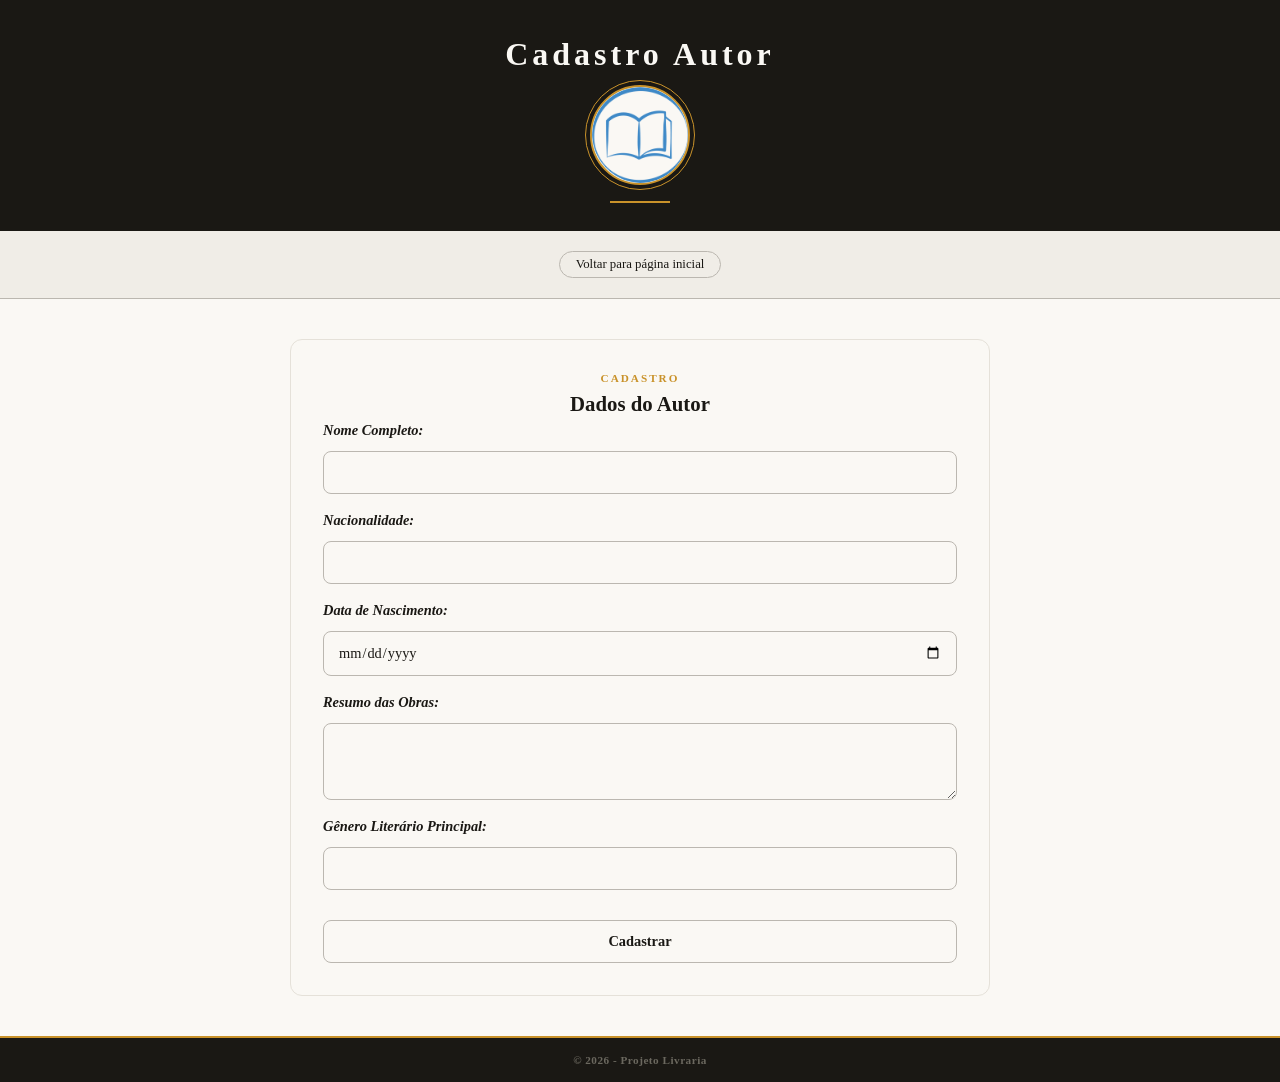
==== forms/autor/autor.html @ 6dfcd0c3 "feat: adiciona index formularios e estilo" ====
<!doctype html>
<html lang="pt-BR">
  <head>
    <meta charset="UTF-8" />
    <meta name="viewport" content="width=device-width, initial-scale=1.0" />
    <link rel="icon" href="./../../logo-livraria.png" type="image/png" />
    <link rel="stylesheet" href="./../../style.css" />
    <title>Cadastro Autor</title>
  </head>
  <body>
    <header class="cabecalho">
      <h1>Cadastro Autor</h1>
      <img src="./../../logo-livraria.png" alt="Logo da livraria" />
    </header>

    <nav class="navegacao">
      <a href="./../../index.html">Voltar para página inicial</a>
    </nav>

    <main class="conteudo">
      <section class="secao-formulario">
        <h2 class="titulo-formulario">Dados do Autor</h2>

        <form class="formulario" id="form-autor">
          <label for="nome"><em>Nome Completo:</em></label>
          <input type="text" name="nome" id="nome" />

          <label for="nacionalidade"><em>Nacionalidade:</em></label>
          <input type="text" name="nacionalidade" id="nacionalidade" />

          <label for="dataNasc"><em>Data de Nascimento:</em></label>
          <input type="date" name="dataNasc" id="dataNasc" />

          <label for="bibliografia"><em>Resumo das Obras:</em></label>
          <textarea name="bibliografia" id="bibliografia" rows="3"></textarea>

          <label for="genero"><em>Gênero Literário Principal:</em></label>
          <input type="text" name="genero" id="genero" />

          <input type="submit" value="Cadastrar" class="botao-enviar" />
        </form>
      </section>
    </main>

    <footer class="rodape">
      <p><strong>© 2026 - Projeto Livraria</strong></p>
    </footer>

    <script src="./autor.js"></script>
  </body>
</html>
---- style.css ----
:root {
  --cor-fundo: #faf8f4;
  --cor-superficie: #f0ede7;
  --cor-card: #ffffff;
  --cor-escura: #1a1814;
  --cor-borda: #e5e1d9;
  --cor-borda-nav: #bbb7b0;
  --cor-destaque: #c9922a;
  --cor-texto: #1a1814;
  --cor-texto-muted: #a09d97;
  --cor-footer-texto: #6b685f;

  --fonte-base: Georgia, "Times New Roman", serif;
  --fonte-corpo: Georgia, "Times New Roman", serif;
}

*,
*::before,
*::after {
  box-sizing: border-box;
  margin: 0;
  padding: 0;
}

body {
  background-color: var(--cor-fundo);
  color: var(--cor-texto);
  font-family: var(--fonte-base);
  min-height: 100vh;
  display: flex;
  flex-direction: column;
}

.cabecalho {
  background-color: var(--cor-escura);
  padding: 36px 24px 28px;
  text-align: center;
}

.cabecalho::after {
  content: "";
  display: block;
  width: 60px;
  height: 2px;
  background-color: var(--cor-destaque);
  margin: 16px auto 0;
}

.cabecalho h1 {
  font-family: var(--fonte-base);
  font-size: 2rem;
  font-weight: 600;
  color: var(--cor-fundo);
  letter-spacing: 4px;
  margin-bottom: 12px;
}

.cabecalho img {
  width: 100px;
  height: 100px;
  border-radius: 50%;
  border: 2px solid var(--cor-destaque);
  outline: 1px solid var(--cor-destaque);
  outline-offset: 4px;
  display: block;
  margin: 0 auto 14px;
  background-color: var(--cor-fundo);
}

.navegacao {
  background-color: var(--cor-superficie);
  border-bottom: 1px solid var(--cor-borda-nav);
  padding: 16px 20px;
  text-align: center;
}

.navegacao h3 {
  font-family: var(--fonte-base);
  font-size: 0.7rem;
  font-weight: 600;
  letter-spacing: 2.5px;
  color: var(--cor-texto-muted);
  margin-bottom: 10px;
}

.navegacao a {
  display: inline-block;
  color: var(--cor-texto);
  text-decoration: none;
  font-size: 0.8rem;
  font-weight: 500;
  margin: 4px 6px;
  padding: 5px 16px;
  border-radius: 20px;
  border: 1.5px solid var(--cor-borda-nav);
  transition:
    background-color 0.2s,
    color 0.2s,
    border-color 0.2s;
}

.navegacao a:hover {
  background-color: var(--cor-escura);
  color: var(--cor-fundo);
  border-color: var(--cor-escura);
}

.conteudo {
  flex: 1;
  padding: 40px 28px;
}

.secao-conteudo {
  max-width: 600px;
  margin: 0 auto;
  padding: 28px 0;
  border-top: 1px solid var(--cor-borda);
}

.rodape {
  background-color: var(--cor-escura);
  text-align: center;
  padding: 16px;
  border-top: 2px solid var(--cor-destaque);
}

.rodape p {
  color: var(--cor-footer-texto);
  font-size: 0.7rem;
  letter-spacing: 0.5px;
}

.rodape a {
  background: transparent;
  color: var(--cor-fundo);
  text-decoration: none;
  border: 1px solid var(--cor-borda);
  border-radius: 20px;
  padding: 8px 20px;
  margin: 8px;
  font-size: 0.75rem;
  font-weight: 500;
  font-family: var(--fonte-corpo);
  cursor: pointer;
}

.rodape a:hover {
  background-color: rgba(255, 255, 255, 0.08);
}

.secao-conteudo-main {
  max-width: 500px;
  margin: 0 auto;
  text-align: center;
}

.secao-conteudo-main h2 {
  font-family: var(--fonte-base);
  font-size: 1.2rem;
  font-weight: 600;
  color: var(--cor-texto);
  margin-bottom: 24px;
}

.secao-conteudo-main h2::before {
  content: "ACESSO RÁPIDO";
  display: block;
  font-family: var(--fonte-base);
  font-size: 0.65rem;
  font-weight: 600;
  letter-spacing: 2.5px;
  color: var(--cor-destaque);
  margin-bottom: 6px;
}

.secao-conteudo-main a {
  display: flex;
  align-items: center;
  gap: 12px;
  background-color: var(--cor-card);
  color: var(--cor-texto);
  text-decoration: none;
  padding: 14px 18px;
  margin-bottom: 10px;
  border: 1px solid var(--cor-borda);
  border-radius: 10px;
  font-size: 0.85rem;
  font-weight: 500;
  text-align: left;
  transition:
    border-color 0.2s,
    transform 0.15s;
}

.secao-conteudo-main a:hover {
  border-color: var(--cor-destaque);
  transform: translateY(-1px);
}

.secao-intro-about {
  border-top: none;
  padding-top: 0;
  text-align: center;
  font-style: italic;
}

.titulo-secao {
  margin-bottom: 28px;
}

.titulo-secao::before {
  content: attr(data-eyebrow);
  display: block;
  font-family: var(--fonte-corpo);
  font-size: 0.65rem;
  font-weight: 600;
  letter-spacing: 2.5px;
  color: var(--cor-destaque);
  margin-bottom: 6px;
}

.glossario {
  display: flex;
  flex-direction: column;
  gap: 10px;
  margin-top: 14px;
}

.glossario dt {
  font-size: 0.8rem;
  font-weight: 500;
  color: var(--cor-texto);
  margin-bottom: 2px;
}

.glossario dd {
  background-color: var(--cor-card);
  border: 1px solid var(--cor-borda);
  border-radius: 8px;
  padding: 12px 16px;
  font-size: 0.8rem;
  color: var(--cor-texto);
}

.lista-topicos {
  list-style: none;
  padding: 0;
  margin-top: 4px;
  display: flex;
  flex-direction: column;
  gap: 8px;
}

.lista-topicos li {
  font-size: 0.85rem;
  color: var(--cor-texto);
  padding-left: 18px;
  position: relative;
  line-height: 1.65;
}

.lista-topicos li::before {
  content: "";
  position: absolute;
  left: 0;
  top: 7px;
  width: 6px;
  height: 6px;
  border-radius: 50%;
  background-color: var(--cor-destaque);
}

.rodape-about h2 {
  font-family: var(--fonte-titulo);
  font-size: 1.1rem;
  font-weight: 400;
  color: var(--cor-fundo);
  margin-bottom: 16px;
}

.rodape-about h2::before {
  content: "FALE CONOSCO";
  display: block;
  font-family: var(--fonte-corpo);
  font-size: 0.65rem;
  font-weight: 500;
  letter-spacing: 2.5px;
  color: var(--cor-destaque);
  margin-bottom: 6px;
}

.rodape-about p {
  margin-top: 16px;
}

.lista-contato {
  list-style: none;
  padding: 0;
  margin: 0 0 20px;
  display: flex;
  flex-direction: column;
  gap: 8px;
}

.lista-contato li {
  font-size: 0.8rem;
  color: var(--cor-texto-muted);
  padding-left: 0;
}

.lista-contato li::before {
  display: none;
}

.secao-intro-faq {
  border-top: none;
  font-style: italic;
  padding-top: 0;
  display: flex;
  flex-direction: column;
  align-items: center;
}

.secao-intro-faq li {
  color: var(--cor-texto);
  padding-left: 20px;
  position: relative;
  line-height: 1.7;
}

.secao-intro-faq li::marker {
  color: var(--cor-destaque);
}

.secao-conteudo-livro {
  border-top: none;
  padding-top: 0;
  text-align: left;
  max-width: 700px;
  margin: 0 auto;
}

.secao-conteudo-livro h2 {
  font-family: var(--fonte-base);
  font-size: 1.2rem;
  font-weight: 400;
  color: var(--cor-texto);
  text-align: center;
  margin-bottom: 24px;
}

.secao-conteudo-livro h2::before {
  content: "CATÁLOGO";
  display: block;
  font-family: var(--fonte-corpo);
  font-size: 0.65rem;
  font-weight: 500;
  letter-spacing: 2.5px;
  color: var(--cor-destaque);
  margin-bottom: 6px;
}

.tabela-wrapper {
  overflow-x: auto;
}

.tabela-livros {
  width: 100%;
  border-collapse: collapse;
  font-size: 0.85rem;
}

.tabela-livros thead tr {
  border-bottom: 2px solid var(--cor-destaque);
}

.tabela-livros th {
  font-family: var(--fonte-base);
  font-size: 0.85rem;
  font-weight: 600;
  color: var(--cor-texto);
  padding: 10px 16px;
  text-align: left;
  letter-spacing: 0.5px;
}

.tabela-livros tbody tr {
  border-bottom: 1px solid var(--cor-borda);
}

.tabela-livros tbody tr:last-child {
  border-bottom: none;
}

.tabela-livros tbody tr:hover td {
  background-color: var(--cor-superficie);
}

.tabela-livros td {
  padding: 14px 16px;
  vertical-align: top;
  color: var(--cor-texto);
  line-height: 1.8;
}

.tabela-livros td:first-child {
  font-weight: 500;
  white-space: nowrap;
  padding-right: 24px;
  position: relative;
  padding-left: 22px;
}

.tabela-livros td:first-child::before {
  content: "";
  position: absolute;
  left: 0;
  top: 20px;
  width: 6px;
  height: 6px;
  border-radius: 50%;
  background-color: var(--cor-destaque);
}

.lista-livros {
  list-style: none;
  padding: 0;
  margin: 0;
  display: flex;
  flex-direction: column;
  gap: 6px;
}

.secao-formulario {
  max-width: 700px;
  margin: 0 auto;
  padding: 32px;
  background-color: #faf8f4;
  border: 1px solid #e5e1d9;
  border-radius: 12px;
}

.titulo-formulario {
  font-family: Georgia, "Times New Roman", Times, serif;
  font-size: 1.3rem;
  font-weight: 600;
  color: #1a1814;
  text-align: center;
  margin: bottom 24px;
}

.titulo-formulario::before {
  content: "CADASTRO";
  display: block;
  font-size: 0.7rem;
  font-weight: 600;
  letter-spacing: 2px;
  color: #c9922a;
  margin-bottom: 8px;
}

.formulario {
  display: flex;
  flex-direction: column;
  gap: 12px;
}

.formulario label {
  font-size: 0.9rem;
  font-weight: 600;
  color: #1a1814;
  margin-top: 6px;
}

.formulario input,
.formulario select,
.formulario textarea {
  width: 100%;
  padding: 12px 14px;
  border: 1px solid #bbb7b0;
  border-radius: 8px;
  background-color: #faf8f4;
  color: #1a1814;
  font-family: Georgia, "Times New Roman", Times, serif;
  font-size: 0.9rem;
  outline: none;
}

.formulario input:focus,
.formulario select:focus,
.formulario textarea:focus {
  border: 1px solid #c9922a;
  background-color: #ffffff;
}

.botao-enviar {
  margin-top: 18px;
  padding: 12px 20px;
  background-color: #1a1814;
  color: #faf8f4;
  border: 1px solid #1a1814;
  border-radius: 8px;
  font-size: 0.95rem;
  font-weight: 600;
  font-family: Georgia, "Times New Roman", Times, serif;
  cursor: pointer;
}

.botao-enviar:hover {
  background-color: #c9922a;
  border-color: #c9922a;
  color: #ffffff;
}
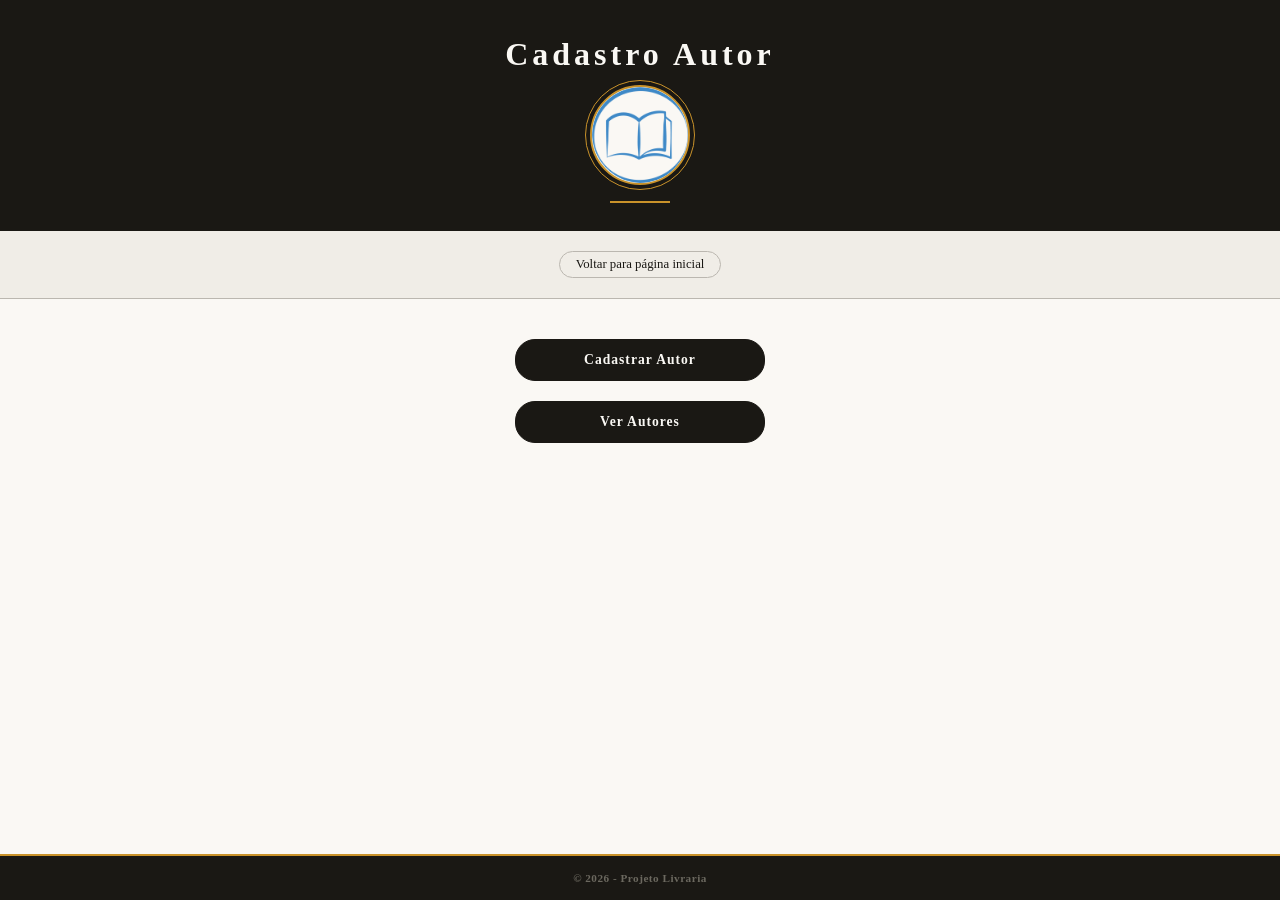
==== commit cba25c73: "feat: implementa banco de dados, modals e operações CRUD" ====
--- a/forms/autor/autor.html
+++ b/forms/autor/autor.html
@@ -1,51 +1,107 @@
-<!doctype html>
-<html lang="pt-BR">
-  <head>
-    <meta charset="UTF-8" />
-    <meta name="viewport" content="width=device-width, initial-scale=1.0" />
-    <link rel="icon" href="./../../logo-livraria.png" type="image/png" />
-    <link rel="stylesheet" href="./../../style.css" />
-    <title>Cadastro Autor</title>
-  </head>
-  <body>
-    <header class="cabecalho">
-      <h1>Cadastro Autor</h1>
-      <img src="./../../logo-livraria.png" alt="Logo da livraria" />
-    </header>
-
-    <nav class="navegacao">
-      <a href="./../../index.html">Voltar para página inicial</a>
-    </nav>
-
-    <main class="conteudo">
-      <section class="secao-formulario">
-        <h2 class="titulo-formulario">Dados do Autor</h2>
-
-        <form class="formulario" id="form-autor">
-          <label for="nome"><em>Nome Completo:</em></label>
-          <input type="text" name="nome" id="nome" />
-
-          <label for="nacionalidade"><em>Nacionalidade:</em></label>
-          <input type="text" name="nacionalidade" id="nacionalidade" />
-
-          <label for="dataNasc"><em>Data de Nascimento:</em></label>
-          <input type="date" name="dataNasc" id="dataNasc" />
-
-          <label for="bibliografia"><em>Resumo das Obras:</em></label>
-          <textarea name="bibliografia" id="bibliografia" rows="3"></textarea>
-
-          <label for="genero"><em>Gênero Literário Principal:</em></label>
-          <input type="text" name="genero" id="genero" />
-
-          <input type="submit" value="Cadastrar" class="botao-enviar" />
-        </form>
-      </section>
-    </main>
-
-    <footer class="rodape">
-      <p><strong>© 2026 - Projeto Livraria</strong></p>
-    </footer>
-
-    <script src="./autor.js"></script>
-  </body>
-</html>
+<!doctype html>
+<html lang="pt-BR">
+
+<head>
+  <meta charset="UTF-8" />
+  <meta name="viewport" content="width=device-width, initial-scale=1.0" />
+  <link rel="icon" href="./../../logo-livraria.png" type="image/png" />
+  <link rel="stylesheet" href="./../../style.css" />
+  <title>Cadastro Autor</title>
+</head>
+
+<body>
+  <header class="cabecalho">
+    <h1>Cadastro Autor</h1>
+    <img src="./../../logo-livraria.png" alt="Logo da livraria" />
+  </header>
+
+  <nav class="navegacao">
+    <a href="./../../index.html">Voltar para página inicial</a>
+  </nav>
+
+  <main class="conteudo">
+    <section class="secao-conteudo-main">
+      <button type="button" class="botao-abrir-modal" data-abrir="modal">
+        Cadastrar Autor
+      </button>
+      <button type="button" class="botao-abrir-modal" id="btn-pesquisar" data-abrir="modal-lista">
+        Ver Autores
+      </button>
+    </section>
+
+    <dialog class="modal" id="modal" aria-labelledby="titulo-modal">
+      <div class="modal-cabecalho">
+        <h2 class="titulo-formulario" id="titulo-modal">Dados do Autor</h2>
+        <button type="button" class="botao-fechar-modal" id="fechar-modal" aria-label="Fechar">&times;</button>
+      </div>
+      <section class="secao-formulario">
+        <h2 class="titulo-formulario">Dados do Autor</h2>
+
+        <form class="formulario" id="cadastro">
+          <label for="nome"><em>Nome Completo:</em></label>
+          <input type="text" name="nome" id="nome" />
+
+          <label for="nacionalidade"><em>Nacionalidade:</em></label>
+          <input type="text" name="nacionalidade" id="nacionalidade" />
+
+          <label for="dataNasc"><em>Data de Nascimento:</em></label>
+          <input type="date" name="dataNasc" id="dataNasc" />
+
+          <label for="bibliografia"><em>Resumo das Obras:</em></label>
+          <textarea name="bibliografia" id="bibliografia" rows="3"></textarea>
+
+          <label for="genero"><em>Gênero Literário Principal:</em></label>
+          <input type="text" name="genero" id="genero" />
+
+          <input type="submit" value="Cadastrar" class="botao-enviar" />
+        </form>
+      </section>
+  </main>
+
+  </dialog>
+
+  <dialog class="modal modal-largo" id="modal-lista" aria-labelledby="titulo-lista">
+    <div class="modal-cabecalho">
+      <h2 class="titulo-formulario titulo-listagem" id="titulo-lista">Autores Cadastrados</h2>
+      <button type="button" class="botao-fechar-modal" data-fechar aria-label="Fechar">&times;</button>
+    </div>
+
+    <div class="tabela-wrapper">
+      <table class="form-table" id="tabela">
+        <thead>
+          <tr>
+            <th>Id</th>
+            <th>Autor</th>
+            <th>Nacionalidade</th>
+            <th>Data de Nascimento</th>
+            <th>Resumo das Obras</th>
+            <th>Gênero Literário</th>
+            <th>Editar</th>
+            <th>Excluir</th>
+          </tr>
+        </thead>
+        <tbody id="corpoTabela">
+          <!-- Exemplo de linha (pode apagar):
+        <tr>
+          <td>1</td>
+          <td>J.K. Rowling</td>
+          <td>Britânica</td>
+          <td>31/07/1965</td>
+          <td>Autora da série Harry Potter, conhecida mundialmente.</td>
+          <td>Fantasia</td>
+        </tr>
+        -->
+        </tbody>
+      </table>
+      <p class="tabela-vazia" id="tabela-vazia">Nenhum Autor cadastrado.</p>
+    </div>
+  </dialog>
+
+  <footer class="rodape">
+    <p><strong>© 2026 - Projeto Livraria</strong></p>
+  </footer>
+
+  <script src="./autor.js"></script>
+</body>
+
+</html>
--- a/style.css
+++ b/style.css
@@ -1,513 +1,446 @@
-:root {
-  --cor-fundo: #faf8f4;
-  --cor-superficie: #f0ede7;
-  --cor-card: #ffffff;
-  --cor-escura: #1a1814;
-  --cor-borda: #e5e1d9;
-  --cor-borda-nav: #bbb7b0;
-  --cor-destaque: #c9922a;
-  --cor-texto: #1a1814;
-  --cor-texto-muted: #a09d97;
-  --cor-footer-texto: #6b685f;
-
-  --fonte-base: Georgia, "Times New Roman", serif;
-  --fonte-corpo: Georgia, "Times New Roman", serif;
-}
-
-*,
-*::before,
-*::after {
-  box-sizing: border-box;
-  margin: 0;
-  padding: 0;
-}
-
-body {
-  background-color: var(--cor-fundo);
-  color: var(--cor-texto);
-  font-family: var(--fonte-base);
-  min-height: 100vh;
-  display: flex;
-  flex-direction: column;
-}
-
-.cabecalho {
-  background-color: var(--cor-escura);
-  padding: 36px 24px 28px;
-  text-align: center;
-}
-
-.cabecalho::after {
-  content: "";
-  display: block;
-  width: 60px;
-  height: 2px;
-  background-color: var(--cor-destaque);
-  margin: 16px auto 0;
-}
-
-.cabecalho h1 {
-  font-family: var(--fonte-base);
-  font-size: 2rem;
-  font-weight: 600;
-  color: var(--cor-fundo);
-  letter-spacing: 4px;
-  margin-bottom: 12px;
-}
-
-.cabecalho img {
-  width: 100px;
-  height: 100px;
-  border-radius: 50%;
-  border: 2px solid var(--cor-destaque);
-  outline: 1px solid var(--cor-destaque);
-  outline-offset: 4px;
-  display: block;
-  margin: 0 auto 14px;
-  background-color: var(--cor-fundo);
-}
-
-.navegacao {
-  background-color: var(--cor-superficie);
-  border-bottom: 1px solid var(--cor-borda-nav);
-  padding: 16px 20px;
-  text-align: center;
-}
-
-.navegacao h3 {
-  font-family: var(--fonte-base);
-  font-size: 0.7rem;
-  font-weight: 600;
-  letter-spacing: 2.5px;
-  color: var(--cor-texto-muted);
-  margin-bottom: 10px;
-}
-
-.navegacao a {
-  display: inline-block;
-  color: var(--cor-texto);
-  text-decoration: none;
-  font-size: 0.8rem;
-  font-weight: 500;
-  margin: 4px 6px;
-  padding: 5px 16px;
-  border-radius: 20px;
-  border: 1.5px solid var(--cor-borda-nav);
-  transition:
-    background-color 0.2s,
-    color 0.2s,
-    border-color 0.2s;
-}
-
-.navegacao a:hover {
-  background-color: var(--cor-escura);
-  color: var(--cor-fundo);
-  border-color: var(--cor-escura);
-}
-
-.conteudo {
-  flex: 1;
-  padding: 40px 28px;
-}
-
-.secao-conteudo {
-  max-width: 600px;
-  margin: 0 auto;
-  padding: 28px 0;
-  border-top: 1px solid var(--cor-borda);
-}
-
-.rodape {
-  background-color: var(--cor-escura);
-  text-align: center;
-  padding: 16px;
-  border-top: 2px solid var(--cor-destaque);
-}
-
-.rodape p {
-  color: var(--cor-footer-texto);
-  font-size: 0.7rem;
-  letter-spacing: 0.5px;
-}
-
-.rodape a {
-  background: transparent;
-  color: var(--cor-fundo);
-  text-decoration: none;
-  border: 1px solid var(--cor-borda);
-  border-radius: 20px;
-  padding: 8px 20px;
-  margin: 8px;
-  font-size: 0.75rem;
-  font-weight: 500;
-  font-family: var(--fonte-corpo);
-  cursor: pointer;
-}
-
-.rodape a:hover {
-  background-color: rgba(255, 255, 255, 0.08);
-}
-
-.secao-conteudo-main {
-  max-width: 500px;
-  margin: 0 auto;
-  text-align: center;
-}
-
-.secao-conteudo-main h2 {
-  font-family: var(--fonte-base);
-  font-size: 1.2rem;
-  font-weight: 600;
-  color: var(--cor-texto);
-  margin-bottom: 24px;
-}
-
-.secao-conteudo-main h2::before {
-  content: "ACESSO RÁPIDO";
-  display: block;
-  font-family: var(--fonte-base);
-  font-size: 0.65rem;
-  font-weight: 600;
-  letter-spacing: 2.5px;
-  color: var(--cor-destaque);
-  margin-bottom: 6px;
-}
-
-.secao-conteudo-main a {
-  display: flex;
-  align-items: center;
-  gap: 12px;
-  background-color: var(--cor-card);
-  color: var(--cor-texto);
-  text-decoration: none;
-  padding: 14px 18px;
-  margin-bottom: 10px;
-  border: 1px solid var(--cor-borda);
-  border-radius: 10px;
-  font-size: 0.85rem;
-  font-weight: 500;
-  text-align: left;
-  transition:
-    border-color 0.2s,
-    transform 0.15s;
-}
-
-.secao-conteudo-main a:hover {
-  border-color: var(--cor-destaque);
-  transform: translateY(-1px);
-}
-
-.secao-intro-about {
-  border-top: none;
-  padding-top: 0;
-  text-align: center;
-  font-style: italic;
-}
-
-.titulo-secao {
-  margin-bottom: 28px;
-}
-
-.titulo-secao::before {
-  content: attr(data-eyebrow);
-  display: block;
-  font-family: var(--fonte-corpo);
-  font-size: 0.65rem;
-  font-weight: 600;
-  letter-spacing: 2.5px;
-  color: var(--cor-destaque);
-  margin-bottom: 6px;
-}
-
-.glossario {
-  display: flex;
-  flex-direction: column;
-  gap: 10px;
-  margin-top: 14px;
-}
-
-.glossario dt {
-  font-size: 0.8rem;
-  font-weight: 500;
-  color: var(--cor-texto);
-  margin-bottom: 2px;
-}
-
-.glossario dd {
-  background-color: var(--cor-card);
-  border: 1px solid var(--cor-borda);
-  border-radius: 8px;
-  padding: 12px 16px;
-  font-size: 0.8rem;
-  color: var(--cor-texto);
-}
-
-.lista-topicos {
-  list-style: none;
-  padding: 0;
-  margin-top: 4px;
-  display: flex;
-  flex-direction: column;
-  gap: 8px;
-}
-
-.lista-topicos li {
-  font-size: 0.85rem;
-  color: var(--cor-texto);
-  padding-left: 18px;
-  position: relative;
-  line-height: 1.65;
-}
-
-.lista-topicos li::before {
-  content: "";
-  position: absolute;
-  left: 0;
-  top: 7px;
-  width: 6px;
-  height: 6px;
-  border-radius: 50%;
-  background-color: var(--cor-destaque);
-}
-
-.rodape-about h2 {
-  font-family: var(--fonte-titulo);
-  font-size: 1.1rem;
-  font-weight: 400;
-  color: var(--cor-fundo);
-  margin-bottom: 16px;
-}
-
-.rodape-about h2::before {
-  content: "FALE CONOSCO";
-  display: block;
-  font-family: var(--fonte-corpo);
-  font-size: 0.65rem;
-  font-weight: 500;
-  letter-spacing: 2.5px;
-  color: var(--cor-destaque);
-  margin-bottom: 6px;
-}
-
-.rodape-about p {
-  margin-top: 16px;
-}
-
-.lista-contato {
-  list-style: none;
-  padding: 0;
-  margin: 0 0 20px;
-  display: flex;
-  flex-direction: column;
-  gap: 8px;
-}
-
-.lista-contato li {
-  font-size: 0.8rem;
-  color: var(--cor-texto-muted);
-  padding-left: 0;
-}
-
-.lista-contato li::before {
-  display: none;
-}
-
-.secao-intro-faq {
-  border-top: none;
-  font-style: italic;
-  padding-top: 0;
-  display: flex;
-  flex-direction: column;
-  align-items: center;
-}
-
-.secao-intro-faq li {
-  color: var(--cor-texto);
-  padding-left: 20px;
-  position: relative;
-  line-height: 1.7;
-}
-
-.secao-intro-faq li::marker {
-  color: var(--cor-destaque);
-}
-
-.secao-conteudo-livro {
-  border-top: none;
-  padding-top: 0;
-  text-align: left;
-  max-width: 700px;
-  margin: 0 auto;
-}
-
-.secao-conteudo-livro h2 {
-  font-family: var(--fonte-base);
-  font-size: 1.2rem;
-  font-weight: 400;
-  color: var(--cor-texto);
-  text-align: center;
-  margin-bottom: 24px;
-}
-
-.secao-conteudo-livro h2::before {
-  content: "CATÁLOGO";
-  display: block;
-  font-family: var(--fonte-corpo);
-  font-size: 0.65rem;
-  font-weight: 500;
-  letter-spacing: 2.5px;
-  color: var(--cor-destaque);
-  margin-bottom: 6px;
-}
-
-.tabela-wrapper {
-  overflow-x: auto;
-}
-
-.tabela-livros {
-  width: 100%;
-  border-collapse: collapse;
-  font-size: 0.85rem;
-}
-
-.tabela-livros thead tr {
-  border-bottom: 2px solid var(--cor-destaque);
-}
-
-.tabela-livros th {
-  font-family: var(--fonte-base);
-  font-size: 0.85rem;
-  font-weight: 600;
-  color: var(--cor-texto);
-  padding: 10px 16px;
-  text-align: left;
-  letter-spacing: 0.5px;
-}
-
-.tabela-livros tbody tr {
-  border-bottom: 1px solid var(--cor-borda);
-}
-
-.tabela-livros tbody tr:last-child {
-  border-bottom: none;
-}
-
-.tabela-livros tbody tr:hover td {
-  background-color: var(--cor-superficie);
-}
-
-.tabela-livros td {
-  padding: 14px 16px;
-  vertical-align: top;
-  color: var(--cor-texto);
-  line-height: 1.8;
-}
-
-.tabela-livros td:first-child {
-  font-weight: 500;
-  white-space: nowrap;
-  padding-right: 24px;
-  position: relative;
-  padding-left: 22px;
-}
-
-.tabela-livros td:first-child::before {
-  content: "";
-  position: absolute;
-  left: 0;
-  top: 20px;
-  width: 6px;
-  height: 6px;
-  border-radius: 50%;
-  background-color: var(--cor-destaque);
-}
-
-.lista-livros {
-  list-style: none;
-  padding: 0;
-  margin: 0;
-  display: flex;
-  flex-direction: column;
-  gap: 6px;
-}
-
-.secao-formulario {
-  max-width: 700px;
-  margin: 0 auto;
-  padding: 32px;
-  background-color: #faf8f4;
-  border: 1px solid #e5e1d9;
-  border-radius: 12px;
-}
-
-.titulo-formulario {
-  font-family: Georgia, "Times New Roman", Times, serif;
-  font-size: 1.3rem;
-  font-weight: 600;
-  color: #1a1814;
-  text-align: center;
-  margin: bottom 24px;
-}
-
-.titulo-formulario::before {
-  content: "CADASTRO";
-  display: block;
-  font-size: 0.7rem;
-  font-weight: 600;
-  letter-spacing: 2px;
-  color: #c9922a;
-  margin-bottom: 8px;
-}
-
-.formulario {
-  display: flex;
-  flex-direction: column;
-  gap: 12px;
-}
-
-.formulario label {
-  font-size: 0.9rem;
-  font-weight: 600;
-  color: #1a1814;
-  margin-top: 6px;
-}
-
-.formulario input,
-.formulario select,
-.formulario textarea {
-  width: 100%;
-  padding: 12px 14px;
-  border: 1px solid #bbb7b0;
-  border-radius: 8px;
-  background-color: #faf8f4;
-  color: #1a1814;
-  font-family: Georgia, "Times New Roman", Times, serif;
-  font-size: 0.9rem;
-  outline: none;
-}
-
-.formulario input:focus,
-.formulario select:focus,
-.formulario textarea:focus {
-  border: 1px solid #c9922a;
-  background-color: #ffffff;
-}
-
-.botao-enviar {
-  margin-top: 18px;
-  padding: 12px 20px;
-  background-color: #1a1814;
-  color: #faf8f4;
-  border: 1px solid #1a1814;
-  border-radius: 8px;
-  font-size: 0.95rem;
-  font-weight: 600;
-  font-family: Georgia, "Times New Roman", Times, serif;
-  cursor: pointer;
-}
-
-.botao-enviar:hover {
-  background-color: #c9922a;
-  border-color: #c9922a;
-  color: #ffffff;
-}
+:root {
+  --cor-fundo: #faf8f4;
+  --cor-superficie: #f0ede7;
+  --cor-card: #ffffff;
+  --cor-escura: #1a1814;
+  --cor-borda: #e5e1d9;
+  --cor-borda-nav: #bbb7b0;
+  --cor-destaque: #c9922a;
+  --cor-texto: #1a1814;
+  --cor-texto-muted: #a09d97;
+  --cor-footer-texto: #6b685f;
+
+  --fonte-base: Georgia, "Times New Roman", serif;
+}
+
+*,
+*::before,
+*::after {
+  box-sizing: border-box;
+  margin: 0;
+  padding: 0;
+}
+
+body {
+  background-color: var(--cor-fundo);
+  color: var(--cor-texto);
+  font-family: var(--fonte-base);
+  min-height: 100vh;
+  display: flex;
+  flex-direction: column;
+}
+
+.cabecalho {
+  background-color: var(--cor-escura);
+  padding: 36px 24px 28px;
+  text-align: center;
+}
+
+.cabecalho::after {
+  content: "";
+  display: block;
+  width: 60px;
+  height: 2px;
+  background-color: var(--cor-destaque);
+  margin: 16px auto 0;
+}
+
+.cabecalho h1 {
+  font-family: var(--fonte-base);
+  font-size: 2rem;
+  font-weight: 600;
+  color: var(--cor-fundo);
+  letter-spacing: 4px;
+  margin-bottom: 12px;
+}
+
+.cabecalho img {
+  width: 100px;
+  height: 100px;
+  border-radius: 50%;
+  border: 2px solid var(--cor-destaque);
+  outline: 1px solid var(--cor-destaque);
+  outline-offset: 4px;
+  display: block;
+  margin: 0 auto 14px;
+  background-color: var(--cor-fundo);
+}
+
+.navegacao {
+  background-color: var(--cor-superficie);
+  border-bottom: 1px solid var(--cor-borda-nav);
+  padding: 16px 20px;
+  text-align: center;
+}
+
+.navegacao a {
+  display: inline-block;
+  color: var(--cor-texto);
+  text-decoration: none;
+  font-size: 0.8rem;
+  font-weight: 500;
+  margin: 4px 6px;
+  padding: 5px 16px;
+  border-radius: 20px;
+  border: 1.5px solid var(--cor-borda-nav);
+  transition:
+    background-color 0.2s,
+    color 0.2s,
+    border-color 0.2s;
+}
+
+.navegacao a:hover {
+  background-color: var(--cor-escura);
+  color: var(--cor-fundo);
+  border-color: var(--cor-escura);
+}
+
+.conteudo {
+  flex: 1;
+  padding: 40px 28px;
+}
+
+.secao-conteudo {
+  max-width: 600px;
+  margin: 0 auto;
+  padding: 28px 0;
+  border-top: 1px solid var(--cor-borda);
+}
+
+.rodape {
+  background-color: var(--cor-escura);
+  text-align: center;
+  padding: 16px;
+  border-top: 2px solid var(--cor-destaque);
+}
+
+.rodape p {
+  color: var(--cor-footer-texto);
+  font-size: 0.7rem;
+  letter-spacing: 0.5px;
+}
+
+.secao-conteudo-main {
+  max-width: 500px;
+  margin: 0 auto;
+  text-align: center;
+}
+
+.secao-conteudo-main h2 {
+  font-family: var(--fonte-base);
+  font-size: 1.2rem;
+  font-weight: 600;
+  color: var(--cor-texto);
+  margin-bottom: 24px;
+}
+
+.secao-conteudo-main h2::before {
+  content: "ACESSO RÁPIDO";
+  display: block;
+  font-family: var(--fonte-base);
+  font-size: 0.65rem;
+  font-weight: 600;
+  letter-spacing: 2.5px;
+  color: var(--cor-destaque);
+  margin-bottom: 6px;
+}
+
+.secao-conteudo-main a {
+  display: flex;
+  align-items: center;
+  gap: 12px;
+  background-color: var(--cor-card);
+  color: var(--cor-texto);
+  text-decoration: none;
+  padding: 14px 18px;
+  margin-bottom: 10px;
+  border: 1px solid var(--cor-borda);
+  border-radius: 10px;
+  font-size: 0.85rem;
+  font-weight: 500;
+  text-align: left;
+  transition:
+    border-color 0.2s,
+    transform 0.15s;
+}
+
+.secao-conteudo-main a:hover {
+  border-color: var(--cor-destaque);
+  transform: translateY(-1px);
+}
+
+.secao-formulario {
+  max-width: 700px;
+  margin: 0 auto;
+  padding: 32px;
+  background-color: #faf8f4;
+  border: 1px solid #e5e1d9;
+  border-radius: 12px;
+}
+
+.titulo-formulario {
+  font-family: Georgia, "Times New Roman", Times, serif;
+  font-size: 1.3rem;
+  font-weight: 600;
+  color: #1a1814;
+  text-align: center;
+  margin: bottom 24px;
+}
+
+.titulo-formulario::before {
+  content: "CADASTRO";
+  display: block;
+  font-size: 0.7rem;
+  font-weight: 600;
+  letter-spacing: 2px;
+  color: #c9922a;
+  margin-bottom: 8px;
+}
+
+.formulario {
+  display: flex;
+  flex-direction: column;
+  gap: 12px;
+}
+
+.formulario label {
+  font-size: 0.9rem;
+  font-weight: 600;
+  color: #1a1814;
+  margin-top: 6px;
+}
+
+.formulario input,
+.formulario select,
+.formulario textarea {
+  width: 100%;
+  padding: 12px 14px;
+  border: 1px solid #bbb7b0;
+  border-radius: 8px;
+  background-color: #faf8f4;
+  color: #1a1814;
+  font-family: Georgia, "Times New Roman", Times, serif;
+  font-size: 0.9rem;
+  outline: none;
+}
+
+.formulario input:focus,
+.formulario select:focus,
+.formulario textarea:focus {
+  border: 1px solid #c9922a;
+  background-color: #ffffff;
+}
+
+.botao-enviar {
+  margin-top: 18px;
+  padding: 12px 20px;
+  background-color: #1a1814;
+  color: #faf8f4;
+  border: 1px solid #1a1814;
+  border-radius: 8px;
+  font-size: 0.95rem;
+  font-weight: 600;
+  font-family: Georgia, "Times New Roman", Times, serif;
+  cursor: pointer;
+}
+
+.botao-enviar:hover {
+  background-color: #c9922a;
+  border-color: #c9922a;
+  color: #ffffff;
+}
+
+/* Botão que abre o modal */
+.botao-abrir-modal {
+  width: 50%;
+  display: block;
+  margin: 0 auto;
+  margin-block-end: 20px;
+  padding: 12px 28px;
+  background-color: var(--cor-escura);
+  color: var(--cor-fundo);
+  border: 1px solid var(--cor-escura);
+  border-radius: 20px;
+  font-family: var(--fonte-base);
+  font-size: 0.85rem;
+  font-weight: 600;
+  letter-spacing: 1px;
+  cursor: pointer;
+  transition: background-color 0.2s, border-color 0.2s;
+}
+
+.botao-abrir-modal:hover {
+  background-color: var(--cor-destaque);
+  border-color: var(--cor-destaque);
+}
+
+/* Modal */
+.modal {
+  width: min(560px, calc(100% - 32px));
+  max-height: calc(100vh - 48px);
+  margin: auto;
+  padding: 32px;
+  background-color: var(--cor-fundo);
+  color: var(--cor-texto);
+  border: 1px solid var(--cor-borda);
+  border-top: 3px solid var(--cor-destaque);
+  border-radius: 12px;
+  box-shadow: 0 20px 50px rgba(26, 24, 20, 0.35);
+  overflow-y: auto;
+}
+
+.modal[open] {
+  animation: modal-entrada 0.25s ease;
+}
+
+.modal::backdrop {
+  background-color: rgba(26, 24, 20, 0.6);
+  backdrop-filter: blur(2px);
+}
+
+@keyframes modal-entrada {
+  from {
+    opacity: 0;
+    transform: translateY(-12px);
+  }
+  to {
+    opacity: 1;
+    transform: translateY(0);
+  }
+}
+
+.modal-cabecalho {
+  position: relative;
+  margin-bottom: 24px;
+}
+
+.modal-cabecalho .titulo-formulario {
+  margin: 0;
+}
+
+.botao-fechar-modal {
+  position: absolute;
+  top: -12px;
+  right: -12px;
+  width: 32px;
+  height: 32px;
+  background: transparent;
+  border: none;
+  border-radius: 50%;
+  color: var(--cor-texto-muted);
+  font-size: 1.6rem;
+  line-height: 1;
+  cursor: pointer;
+  transition: color 0.2s, background-color 0.2s;
+}
+
+.botao-fechar-modal:hover {
+  color: var(--cor-texto);
+  background-color: var(--cor-superficie);
+}
+
+/* Variações do modal */
+.modal-largo {
+  width: 100%;
+}
+
+.titulo-listagem::before {
+  content: "LISTAGEM";
+}
+
+/* Tabela */
+.tabela-wrapper {
+  overflow-x: auto;
+  border: 1px solid var(--cor-borda);
+  border-radius: 10px;
+  background-color: var(--cor-card);
+}
+
+.form-table {
+  width: 100%;
+  min-width: 760px;
+  border-collapse: collapse;
+  font-family: var(--fonte-base);
+  font-size: 0.85rem;
+}
+
+.form-table thead {
+  background-color: var(--cor-escura);
+}
+
+.form-table th {
+  padding: 14px 16px;
+  text-align: left;
+  font-size: 0.7rem;
+  font-weight: 600;
+  letter-spacing: 1.5px;
+  text-transform: uppercase;
+  color: var(--cor-fundo);
+  white-space: nowrap;
+  border-bottom: 2px solid var(--cor-destaque);
+}
+
+.form-table td {
+  padding: 12px 16px;
+  color: var(--cor-texto);
+  border-bottom: 1px solid var(--cor-borda);
+}
+
+.form-table tbody tr:nth-child(even) {
+  background-color: var(--cor-fundo);
+}
+
+.form-table tbody tr:hover {
+  background-color: var(--cor-superficie);
+}
+
+.form-table tbody tr:last-child td {
+  border-bottom: none;
+}
+
+.tabela-vazia {
+  padding: 28px 16px;
+  text-align: center;
+  font-style: italic;
+  color: var(--cor-texto-muted);
+}
+
+.tabela-vazia[hidden] {
+  display: none;
+}
+
+.form-table input {
+  width: 100%;
+  padding: 5px;
+  border: 1px solid #bbb7b0;
+  border-radius: 8px;
+  background-color: #faf8f4;
+  color: #1a1814;
+  font-family: Georgia, "Times New Roman", Times, serif;
+  font-size: 0.9rem;
+  outline: none;
+}
+
+.form-table input:focus {
+  border: 1px solid #c9922a;
+  background-color: #ffffff;
+}
+
+
+.form-table button {
+  padding: 5px;
+  background-color: #1a1814;
+  color: #faf8f4;
+  border: 1px solid #1a1814;
+  border-radius: 8px;
+  font-size: 0.95rem;
+  font-weight: 600;
+  font-family: Georgia, "Times New Roman", Times, serif;
+  cursor: pointer;
+}
+
+.form-table button:hover {
+  background-color: #c9922a;
+  border-color: #c9922a;
+  color: #ffffff;
+}
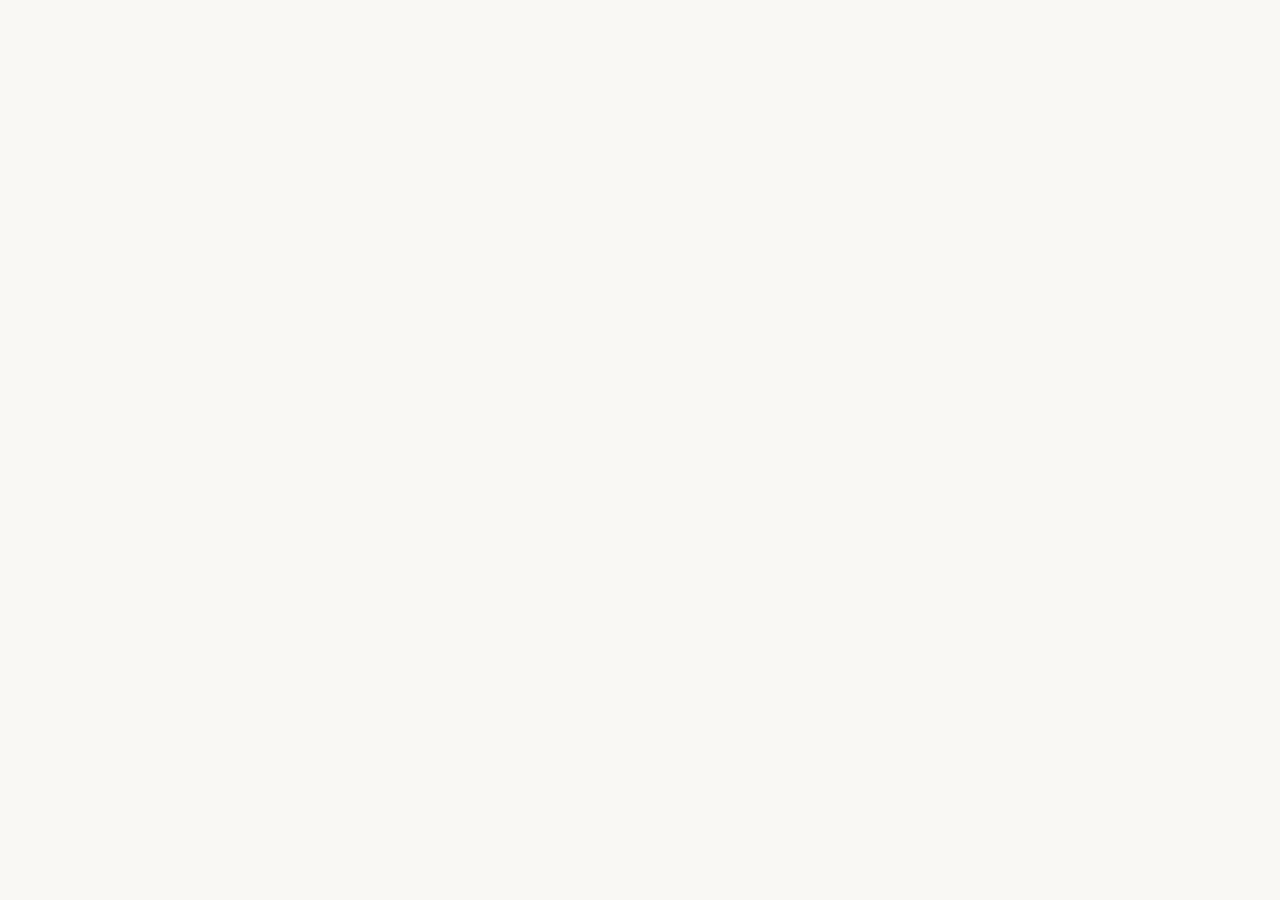
==== commit 63f7289d: "implementado relacionamento de tabelas e login" ====
--- a/forms/autor/autor.html
+++ b/forms/autor/autor.html
@@ -1,107 +1,93 @@
-<!doctype html>
-<html lang="pt-BR">
-
-<head>
-  <meta charset="UTF-8" />
-  <meta name="viewport" content="width=device-width, initial-scale=1.0" />
-  <link rel="icon" href="./../../logo-livraria.png" type="image/png" />
-  <link rel="stylesheet" href="./../../style.css" />
-  <title>Cadastro Autor</title>
-</head>
-
-<body>
-  <header class="cabecalho">
-    <h1>Cadastro Autor</h1>
-    <img src="./../../logo-livraria.png" alt="Logo da livraria" />
-  </header>
-
-  <nav class="navegacao">
-    <a href="./../../index.html">Voltar para página inicial</a>
-  </nav>
-
-  <main class="conteudo">
-    <section class="secao-conteudo-main">
-      <button type="button" class="botao-abrir-modal" data-abrir="modal">
-        Cadastrar Autor
-      </button>
-      <button type="button" class="botao-abrir-modal" id="btn-pesquisar" data-abrir="modal-lista">
-        Ver Autores
-      </button>
-    </section>
-
-    <dialog class="modal" id="modal" aria-labelledby="titulo-modal">
-      <div class="modal-cabecalho">
-        <h2 class="titulo-formulario" id="titulo-modal">Dados do Autor</h2>
-        <button type="button" class="botao-fechar-modal" id="fechar-modal" aria-label="Fechar">&times;</button>
-      </div>
-      <section class="secao-formulario">
-        <h2 class="titulo-formulario">Dados do Autor</h2>
-
-        <form class="formulario" id="cadastro">
-          <label for="nome"><em>Nome Completo:</em></label>
-          <input type="text" name="nome" id="nome" />
-
-          <label for="nacionalidade"><em>Nacionalidade:</em></label>
-          <input type="text" name="nacionalidade" id="nacionalidade" />
-
-          <label for="dataNasc"><em>Data de Nascimento:</em></label>
-          <input type="date" name="dataNasc" id="dataNasc" />
-
-          <label for="bibliografia"><em>Resumo das Obras:</em></label>
-          <textarea name="bibliografia" id="bibliografia" rows="3"></textarea>
-
-          <label for="genero"><em>Gênero Literário Principal:</em></label>
-          <input type="text" name="genero" id="genero" />
-
-          <input type="submit" value="Cadastrar" class="botao-enviar" />
-        </form>
-      </section>
-  </main>
-
-  </dialog>
-
-  <dialog class="modal modal-largo" id="modal-lista" aria-labelledby="titulo-lista">
-    <div class="modal-cabecalho">
-      <h2 class="titulo-formulario titulo-listagem" id="titulo-lista">Autores Cadastrados</h2>
-      <button type="button" class="botao-fechar-modal" data-fechar aria-label="Fechar">&times;</button>
-    </div>
-
-    <div class="tabela-wrapper">
-      <table class="form-table" id="tabela">
-        <thead>
-          <tr>
-            <th>Id</th>
-            <th>Autor</th>
-            <th>Nacionalidade</th>
-            <th>Data de Nascimento</th>
-            <th>Resumo das Obras</th>
-            <th>Gênero Literário</th>
-            <th>Editar</th>
-            <th>Excluir</th>
-          </tr>
-        </thead>
-        <tbody id="corpoTabela">
-          <!-- Exemplo de linha (pode apagar):
-        <tr>
-          <td>1</td>
-          <td>J.K. Rowling</td>
-          <td>Britânica</td>
-          <td>31/07/1965</td>
-          <td>Autora da série Harry Potter, conhecida mundialmente.</td>
-          <td>Fantasia</td>
-        </tr>
-        -->
-        </tbody>
-      </table>
-      <p class="tabela-vazia" id="tabela-vazia">Nenhum Autor cadastrado.</p>
-    </div>
-  </dialog>
-
-  <footer class="rodape">
-    <p><strong>© 2026 - Projeto Livraria</strong></p>
-  </footer>
-
-  <script src="./autor.js"></script>
-</body>
-
-</html>+<!doctype html>
+<html lang="pt-BR">
+
+<head>
+  <meta charset="UTF-8" />
+  <meta name="viewport" content="width=device-width, initial-scale=1.0" />
+  <link rel="icon" href="./../../logo-livraria.png" type="image/png" />
+  <link rel="stylesheet" href="./../../style.css" />
+  <title>Cadastro Autor</title>
+</head>
+
+<body class="auth-carregando">
+  <header class="cabecalho">
+    <h1>Cadastro Autor</h1>
+    <img src="./../../logo-livraria.png" alt="Logo da livraria" />
+  </header>
+
+  <nav class="navegacao">
+    <a href="./../../index.html">Voltar para página inicial</a>
+  </nav>
+
+  <main class="conteudo">
+    <section class="secao-conteudo-main">
+      <button type="button" class="botao-abrir-modal" data-abrir="modal">
+        Cadastrar Autor
+      </button>
+      <button type="button" class="botao-abrir-modal" id="btn-pesquisar" data-abrir="modal-lista">
+        Ver Autores
+      </button>
+    </section>
+
+    <dialog class="modal" id="modal" aria-labelledby="titulo-modal">
+      <div class="modal-cabecalho">
+        <h2 class="titulo-formulario" id="titulo-modal">Dados do Autor</h2>
+        <button type="button" class="botao-fechar-modal" id="fechar-modal" aria-label="Fechar">&times;</button>
+      </div>
+
+      <form class="formulario" id="cadastro">
+        <label for="nome"><em>Nome Completo:</em></label>
+        <input type="text" name="nome" id="nome" />
+
+        <label for="nacionalidade"><em>Nacionalidade:</em></label>
+        <input type="text" name="nacionalidade" id="nacionalidade" />
+
+        <label for="dataNasc"><em>Data de Nascimento:</em></label>
+        <input type="date" name="dataNasc" id="dataNasc" />
+
+        <label for="bibliografia"><em>Resumo das Obras:</em></label>
+        <textarea name="bibliografia" id="bibliografia" rows="3"></textarea>
+
+        <label for="genero"><em>Gênero Literário Principal:</em></label>
+        <input type="text" name="genero" id="genero" />
+
+        <input type="submit" value="Cadastrar" class="botao-enviar" />
+      </form>
+    </dialog>
+
+    <dialog class="modal modal-largo" id="modal-lista" aria-labelledby="titulo-lista">
+      <div class="modal-cabecalho">
+        <h2 class="titulo-formulario titulo-listagem" id="titulo-lista">Autores Cadastrados</h2>
+        <button type="button" class="botao-fechar-modal" data-fechar aria-label="Fechar">&times;</button>
+      </div>
+
+      <div class="tabela-wrapper">
+        <table class="form-table" id="tabela">
+          <thead>
+            <tr>
+              <th>Id</th>
+              <th>Autor</th>
+              <th>Nacionalidade</th>
+              <th>Data de Nascimento</th>
+              <th>Resumo das Obras</th>
+              <th>Gênero Literário</th>
+              <th>Editar</th>
+              <th>Excluir</th>
+            </tr>
+          </thead>
+          <tbody id="corpoTabela"></tbody>
+        </table>
+        <p class="tabela-vazia" id="tabela-vazia">Nenhum Autor cadastrado.</p>
+      </div>
+    </dialog>
+  </main>
+
+  <footer class="rodape">
+    <p><strong>© 2026 - Projeto Livraria</strong></p>
+  </footer>
+
+  <script src="./../login/sessao.js" data-login="./../login/"></script>
+  <script src="./autor.js"></script>
+</body>
+
+</html>
--- a/style.css
+++ b/style.css
@@ -1,446 +1,799 @@
-:root {
-  --cor-fundo: #faf8f4;
-  --cor-superficie: #f0ede7;
-  --cor-card: #ffffff;
-  --cor-escura: #1a1814;
-  --cor-borda: #e5e1d9;
-  --cor-borda-nav: #bbb7b0;
-  --cor-destaque: #c9922a;
-  --cor-texto: #1a1814;
-  --cor-texto-muted: #a09d97;
-  --cor-footer-texto: #6b685f;
-
-  --fonte-base: Georgia, "Times New Roman", serif;
-}
-
-*,
-*::before,
-*::after {
-  box-sizing: border-box;
-  margin: 0;
-  padding: 0;
-}
-
-body {
-  background-color: var(--cor-fundo);
-  color: var(--cor-texto);
-  font-family: var(--fonte-base);
-  min-height: 100vh;
-  display: flex;
-  flex-direction: column;
-}
-
-.cabecalho {
-  background-color: var(--cor-escura);
-  padding: 36px 24px 28px;
-  text-align: center;
-}
-
-.cabecalho::after {
-  content: "";
-  display: block;
-  width: 60px;
-  height: 2px;
-  background-color: var(--cor-destaque);
-  margin: 16px auto 0;
-}
-
-.cabecalho h1 {
-  font-family: var(--fonte-base);
-  font-size: 2rem;
-  font-weight: 600;
-  color: var(--cor-fundo);
-  letter-spacing: 4px;
-  margin-bottom: 12px;
-}
-
-.cabecalho img {
-  width: 100px;
-  height: 100px;
-  border-radius: 50%;
-  border: 2px solid var(--cor-destaque);
-  outline: 1px solid var(--cor-destaque);
-  outline-offset: 4px;
-  display: block;
-  margin: 0 auto 14px;
-  background-color: var(--cor-fundo);
-}
-
-.navegacao {
-  background-color: var(--cor-superficie);
-  border-bottom: 1px solid var(--cor-borda-nav);
-  padding: 16px 20px;
-  text-align: center;
-}
-
-.navegacao a {
-  display: inline-block;
-  color: var(--cor-texto);
-  text-decoration: none;
-  font-size: 0.8rem;
-  font-weight: 500;
-  margin: 4px 6px;
-  padding: 5px 16px;
-  border-radius: 20px;
-  border: 1.5px solid var(--cor-borda-nav);
-  transition:
-    background-color 0.2s,
-    color 0.2s,
-    border-color 0.2s;
-}
-
-.navegacao a:hover {
-  background-color: var(--cor-escura);
-  color: var(--cor-fundo);
-  border-color: var(--cor-escura);
-}
-
-.conteudo {
-  flex: 1;
-  padding: 40px 28px;
-}
-
-.secao-conteudo {
-  max-width: 600px;
-  margin: 0 auto;
-  padding: 28px 0;
-  border-top: 1px solid var(--cor-borda);
-}
-
-.rodape {
-  background-color: var(--cor-escura);
-  text-align: center;
-  padding: 16px;
-  border-top: 2px solid var(--cor-destaque);
-}
-
-.rodape p {
-  color: var(--cor-footer-texto);
-  font-size: 0.7rem;
-  letter-spacing: 0.5px;
-}
-
-.secao-conteudo-main {
-  max-width: 500px;
-  margin: 0 auto;
-  text-align: center;
-}
-
-.secao-conteudo-main h2 {
-  font-family: var(--fonte-base);
-  font-size: 1.2rem;
-  font-weight: 600;
-  color: var(--cor-texto);
-  margin-bottom: 24px;
-}
-
-.secao-conteudo-main h2::before {
-  content: "ACESSO RÁPIDO";
-  display: block;
-  font-family: var(--fonte-base);
-  font-size: 0.65rem;
-  font-weight: 600;
-  letter-spacing: 2.5px;
-  color: var(--cor-destaque);
-  margin-bottom: 6px;
-}
-
-.secao-conteudo-main a {
-  display: flex;
-  align-items: center;
-  gap: 12px;
-  background-color: var(--cor-card);
-  color: var(--cor-texto);
-  text-decoration: none;
-  padding: 14px 18px;
-  margin-bottom: 10px;
-  border: 1px solid var(--cor-borda);
-  border-radius: 10px;
-  font-size: 0.85rem;
-  font-weight: 500;
-  text-align: left;
-  transition:
-    border-color 0.2s,
-    transform 0.15s;
-}
-
-.secao-conteudo-main a:hover {
-  border-color: var(--cor-destaque);
-  transform: translateY(-1px);
-}
-
-.secao-formulario {
-  max-width: 700px;
-  margin: 0 auto;
-  padding: 32px;
-  background-color: #faf8f4;
-  border: 1px solid #e5e1d9;
-  border-radius: 12px;
-}
-
-.titulo-formulario {
-  font-family: Georgia, "Times New Roman", Times, serif;
-  font-size: 1.3rem;
-  font-weight: 600;
-  color: #1a1814;
-  text-align: center;
-  margin: bottom 24px;
-}
-
-.titulo-formulario::before {
-  content: "CADASTRO";
-  display: block;
-  font-size: 0.7rem;
-  font-weight: 600;
-  letter-spacing: 2px;
-  color: #c9922a;
-  margin-bottom: 8px;
-}
-
-.formulario {
-  display: flex;
-  flex-direction: column;
-  gap: 12px;
-}
-
-.formulario label {
-  font-size: 0.9rem;
-  font-weight: 600;
-  color: #1a1814;
-  margin-top: 6px;
-}
-
-.formulario input,
-.formulario select,
-.formulario textarea {
-  width: 100%;
-  padding: 12px 14px;
-  border: 1px solid #bbb7b0;
-  border-radius: 8px;
-  background-color: #faf8f4;
-  color: #1a1814;
-  font-family: Georgia, "Times New Roman", Times, serif;
-  font-size: 0.9rem;
-  outline: none;
-}
-
-.formulario input:focus,
-.formulario select:focus,
-.formulario textarea:focus {
-  border: 1px solid #c9922a;
-  background-color: #ffffff;
-}
-
-.botao-enviar {
-  margin-top: 18px;
-  padding: 12px 20px;
-  background-color: #1a1814;
-  color: #faf8f4;
-  border: 1px solid #1a1814;
-  border-radius: 8px;
-  font-size: 0.95rem;
-  font-weight: 600;
-  font-family: Georgia, "Times New Roman", Times, serif;
-  cursor: pointer;
-}
-
-.botao-enviar:hover {
-  background-color: #c9922a;
-  border-color: #c9922a;
-  color: #ffffff;
-}
-
-/* Botão que abre o modal */
-.botao-abrir-modal {
-  width: 50%;
-  display: block;
-  margin: 0 auto;
-  margin-block-end: 20px;
-  padding: 12px 28px;
-  background-color: var(--cor-escura);
-  color: var(--cor-fundo);
-  border: 1px solid var(--cor-escura);
-  border-radius: 20px;
-  font-family: var(--fonte-base);
-  font-size: 0.85rem;
-  font-weight: 600;
-  letter-spacing: 1px;
-  cursor: pointer;
-  transition: background-color 0.2s, border-color 0.2s;
-}
-
-.botao-abrir-modal:hover {
-  background-color: var(--cor-destaque);
-  border-color: var(--cor-destaque);
-}
-
-/* Modal */
-.modal {
-  width: min(560px, calc(100% - 32px));
-  max-height: calc(100vh - 48px);
-  margin: auto;
-  padding: 32px;
-  background-color: var(--cor-fundo);
-  color: var(--cor-texto);
-  border: 1px solid var(--cor-borda);
-  border-top: 3px solid var(--cor-destaque);
-  border-radius: 12px;
-  box-shadow: 0 20px 50px rgba(26, 24, 20, 0.35);
-  overflow-y: auto;
-}
-
-.modal[open] {
-  animation: modal-entrada 0.25s ease;
-}
-
-.modal::backdrop {
-  background-color: rgba(26, 24, 20, 0.6);
-  backdrop-filter: blur(2px);
-}
-
-@keyframes modal-entrada {
-  from {
-    opacity: 0;
-    transform: translateY(-12px);
-  }
-  to {
-    opacity: 1;
-    transform: translateY(0);
-  }
-}
-
-.modal-cabecalho {
-  position: relative;
-  margin-bottom: 24px;
-}
-
-.modal-cabecalho .titulo-formulario {
-  margin: 0;
-}
-
-.botao-fechar-modal {
-  position: absolute;
-  top: -12px;
-  right: -12px;
-  width: 32px;
-  height: 32px;
-  background: transparent;
-  border: none;
-  border-radius: 50%;
-  color: var(--cor-texto-muted);
-  font-size: 1.6rem;
-  line-height: 1;
-  cursor: pointer;
-  transition: color 0.2s, background-color 0.2s;
-}
-
-.botao-fechar-modal:hover {
-  color: var(--cor-texto);
-  background-color: var(--cor-superficie);
-}
-
-/* Variações do modal */
-.modal-largo {
-  width: 100%;
-}
-
-.titulo-listagem::before {
-  content: "LISTAGEM";
-}
-
-/* Tabela */
-.tabela-wrapper {
-  overflow-x: auto;
-  border: 1px solid var(--cor-borda);
-  border-radius: 10px;
-  background-color: var(--cor-card);
-}
-
-.form-table {
-  width: 100%;
-  min-width: 760px;
-  border-collapse: collapse;
-  font-family: var(--fonte-base);
-  font-size: 0.85rem;
-}
-
-.form-table thead {
-  background-color: var(--cor-escura);
-}
-
-.form-table th {
-  padding: 14px 16px;
-  text-align: left;
-  font-size: 0.7rem;
-  font-weight: 600;
-  letter-spacing: 1.5px;
-  text-transform: uppercase;
-  color: var(--cor-fundo);
-  white-space: nowrap;
-  border-bottom: 2px solid var(--cor-destaque);
-}
-
-.form-table td {
-  padding: 12px 16px;
-  color: var(--cor-texto);
-  border-bottom: 1px solid var(--cor-borda);
-}
-
-.form-table tbody tr:nth-child(even) {
-  background-color: var(--cor-fundo);
-}
-
-.form-table tbody tr:hover {
-  background-color: var(--cor-superficie);
-}
-
-.form-table tbody tr:last-child td {
-  border-bottom: none;
-}
-
-.tabela-vazia {
-  padding: 28px 16px;
-  text-align: center;
-  font-style: italic;
-  color: var(--cor-texto-muted);
-}
-
-.tabela-vazia[hidden] {
-  display: none;
-}
-
-.form-table input {
-  width: 100%;
-  padding: 5px;
-  border: 1px solid #bbb7b0;
-  border-radius: 8px;
-  background-color: #faf8f4;
-  color: #1a1814;
-  font-family: Georgia, "Times New Roman", Times, serif;
-  font-size: 0.9rem;
-  outline: none;
-}
-
-.form-table input:focus {
-  border: 1px solid #c9922a;
-  background-color: #ffffff;
-}
-
-
-.form-table button {
-  padding: 5px;
-  background-color: #1a1814;
-  color: #faf8f4;
-  border: 1px solid #1a1814;
-  border-radius: 8px;
-  font-size: 0.95rem;
-  font-weight: 600;
-  font-family: Georgia, "Times New Roman", Times, serif;
-  cursor: pointer;
-}
-
-.form-table button:hover {
-  background-color: #c9922a;
-  border-color: #c9922a;
-  color: #ffffff;
+:root {
+  --cor-fundo: #faf8f4;
+  --cor-superficie: #f0ede7;
+  --cor-card: #ffffff;
+  --cor-escura: #1a1814;
+  --cor-borda: #e5e1d9;
+  --cor-borda-nav: #bbb7b0;
+  --cor-destaque: #c9922a;
+  --cor-texto: #1a1814;
+  --cor-texto-muted: #a09d97;
+  --cor-footer-texto: #6b685f;
+
+  --fonte-base: Georgia, "Times New Roman", serif;
+  --fonte-corpo: Georgia, "Times New Roman", serif;
+}
+
+*,
+*::before,
+*::after {
+  box-sizing: border-box;
+  margin: 0;
+  padding: 0;
+}
+
+body {
+  background-color: var(--cor-fundo);
+  color: var(--cor-texto);
+  font-family: var(--fonte-base);
+  min-height: 100vh;
+  display: flex;
+  flex-direction: column;
+}
+
+.cabecalho {
+  background-color: var(--cor-escura);
+  padding: 36px 24px 28px;
+  text-align: center;
+}
+
+.cabecalho::after {
+  content: "";
+  display: block;
+  width: 60px;
+  height: 2px;
+  background-color: var(--cor-destaque);
+  margin: 16px auto 0;
+}
+
+.cabecalho h1 {
+  font-family: var(--fonte-base);
+  font-size: 2rem;
+  font-weight: 600;
+  color: var(--cor-fundo);
+  letter-spacing: 4px;
+  margin-bottom: 12px;
+}
+
+.cabecalho img {
+  width: 100px;
+  height: 100px;
+  border-radius: 50%;
+  border: 2px solid var(--cor-destaque);
+  outline: 1px solid var(--cor-destaque);
+  outline-offset: 4px;
+  display: block;
+  margin: 0 auto 14px;
+  background-color: var(--cor-fundo);
+}
+
+.navegacao {
+  background-color: var(--cor-superficie);
+  border-bottom: 1px solid var(--cor-borda-nav);
+  padding: 16px 20px;
+  text-align: center;
+}
+
+.navegacao h3 {
+  font-family: var(--fonte-base);
+  font-size: 0.7rem;
+  font-weight: 600;
+  letter-spacing: 2.5px;
+  color: var(--cor-texto-muted);
+  margin-bottom: 10px;
+}
+
+.navegacao a {
+  display: inline-block;
+  color: var(--cor-texto);
+  text-decoration: none;
+  font-size: 0.8rem;
+  font-weight: 500;
+  margin: 4px 6px;
+  padding: 5px 16px;
+  border-radius: 20px;
+  border: 1.5px solid var(--cor-borda-nav);
+  transition:
+    background-color 0.2s,
+    color 0.2s,
+    border-color 0.2s;
+}
+
+.navegacao a:hover {
+  background-color: var(--cor-escura);
+  color: var(--cor-fundo);
+  border-color: var(--cor-escura);
+}
+
+.conteudo {
+  flex: 1;
+  padding: 40px 28px;
+}
+
+.secao-conteudo {
+  max-width: 600px;
+  margin: 0 auto;
+  padding: 28px 0;
+  border-top: 1px solid var(--cor-borda);
+}
+
+.rodape {
+  background-color: var(--cor-escura);
+  text-align: center;
+  padding: 16px;
+  border-top: 2px solid var(--cor-destaque);
+}
+
+.rodape p {
+  color: var(--cor-footer-texto);
+  font-size: 0.7rem;
+  letter-spacing: 0.5px;
+}
+
+.rodape a {
+  background: transparent;
+  color: var(--cor-fundo);
+  text-decoration: none;
+  border: 1px solid var(--cor-borda);
+  border-radius: 20px;
+  padding: 8px 20px;
+  margin: 8px;
+  font-size: 0.75rem;
+  font-weight: 500;
+  font-family: var(--fonte-corpo);
+  cursor: pointer;
+}
+
+.rodape a:hover {
+  background-color: rgba(255, 255, 255, 0.08);
+}
+
+.secao-conteudo-main {
+  max-width: 500px;
+  margin: 0 auto;
+  text-align: center;
+}
+
+.secao-conteudo-main h2 {
+  font-family: var(--fonte-base);
+  font-size: 1.2rem;
+  font-weight: 600;
+  color: var(--cor-texto);
+  margin-bottom: 24px;
+}
+
+.secao-conteudo-main h2::before {
+  content: "ACESSO RÁPIDO";
+  display: block;
+  font-family: var(--fonte-base);
+  font-size: 0.65rem;
+  font-weight: 600;
+  letter-spacing: 2.5px;
+  color: var(--cor-destaque);
+  margin-bottom: 6px;
+}
+
+.secao-conteudo-main a {
+  display: flex;
+  align-items: center;
+  gap: 12px;
+  background-color: var(--cor-card);
+  color: var(--cor-texto);
+  text-decoration: none;
+  padding: 14px 18px;
+  margin-bottom: 10px;
+  border: 1px solid var(--cor-borda);
+  border-radius: 10px;
+  font-size: 0.85rem;
+  font-weight: 500;
+  text-align: left;
+  transition:
+    border-color 0.2s,
+    transform 0.15s;
+}
+
+.secao-conteudo-main a:hover {
+  border-color: var(--cor-destaque);
+  transform: translateY(-1px);
+}
+
+.secao-intro-about {
+  border-top: none;
+  padding-top: 0;
+  text-align: center;
+  font-style: italic;
+}
+
+.titulo-secao {
+  margin-bottom: 28px;
+}
+
+.titulo-secao::before {
+  content: attr(data-eyebrow);
+  display: block;
+  font-family: var(--fonte-corpo);
+  font-size: 0.65rem;
+  font-weight: 600;
+  letter-spacing: 2.5px;
+  color: var(--cor-destaque);
+  margin-bottom: 6px;
+}
+
+.glossario {
+  display: flex;
+  flex-direction: column;
+  gap: 10px;
+  margin-top: 14px;
+}
+
+.glossario dt {
+  font-size: 0.8rem;
+  font-weight: 500;
+  color: var(--cor-texto);
+  margin-bottom: 2px;
+}
+
+.glossario dd {
+  background-color: var(--cor-card);
+  border: 1px solid var(--cor-borda);
+  border-radius: 8px;
+  padding: 12px 16px;
+  font-size: 0.8rem;
+  color: var(--cor-texto);
+}
+
+.lista-topicos {
+  list-style: none;
+  padding: 0;
+  margin-top: 4px;
+  display: flex;
+  flex-direction: column;
+  gap: 8px;
+}
+
+.lista-topicos li {
+  font-size: 0.85rem;
+  color: var(--cor-texto);
+  padding-left: 18px;
+  position: relative;
+  line-height: 1.65;
+}
+
+.lista-topicos li::before {
+  content: "";
+  position: absolute;
+  left: 0;
+  top: 7px;
+  width: 6px;
+  height: 6px;
+  border-radius: 50%;
+  background-color: var(--cor-destaque);
+}
+
+.rodape-about h2 {
+  font-family: var(--fonte-titulo);
+  font-size: 1.1rem;
+  font-weight: 400;
+  color: var(--cor-fundo);
+  margin-bottom: 16px;
+}
+
+.rodape-about h2::before {
+  content: "FALE CONOSCO";
+  display: block;
+  font-family: var(--fonte-corpo);
+  font-size: 0.65rem;
+  font-weight: 500;
+  letter-spacing: 2.5px;
+  color: var(--cor-destaque);
+  margin-bottom: 6px;
+}
+
+.rodape-about p {
+  margin-top: 16px;
+}
+
+.lista-contato {
+  list-style: none;
+  padding: 0;
+  margin: 0 0 20px;
+  display: flex;
+  flex-direction: column;
+  gap: 8px;
+}
+
+.lista-contato li {
+  font-size: 0.8rem;
+  color: var(--cor-texto-muted);
+  padding-left: 0;
+}
+
+.lista-contato li::before {
+  display: none;
+}
+
+.secao-intro-faq {
+  border-top: none;
+  font-style: italic;
+  padding-top: 0;
+  display: flex;
+  flex-direction: column;
+  align-items: center;
+}
+
+.secao-intro-faq li {
+  color: var(--cor-texto);
+  padding-left: 20px;
+  position: relative;
+  line-height: 1.7;
+}
+
+.secao-intro-faq li::marker {
+  color: var(--cor-destaque);
+}
+
+.secao-conteudo-livro {
+  border-top: none;
+  padding-top: 0;
+  text-align: left;
+  max-width: 700px;
+  margin: 0 auto;
+}
+
+.secao-conteudo-livro h2 {
+  font-family: var(--fonte-base);
+  font-size: 1.2rem;
+  font-weight: 400;
+  color: var(--cor-texto);
+  text-align: center;
+  margin-bottom: 24px;
+}
+
+.secao-conteudo-livro h2::before {
+  content: "CATÁLOGO";
+  display: block;
+  font-family: var(--fonte-corpo);
+  font-size: 0.65rem;
+  font-weight: 500;
+  letter-spacing: 2.5px;
+  color: var(--cor-destaque);
+  margin-bottom: 6px;
+}
+
+.tabela-wrapper {
+  overflow-x: auto;
+}
+
+.tabela-livros {
+  width: 100%;
+  border-collapse: collapse;
+  font-size: 0.85rem;
+}
+
+.tabela-livros thead tr {
+  border-bottom: 2px solid var(--cor-destaque);
+}
+
+.tabela-livros th {
+  font-family: var(--fonte-base);
+  font-size: 0.85rem;
+  font-weight: 600;
+  color: var(--cor-texto);
+  padding: 10px 16px;
+  text-align: left;
+  letter-spacing: 0.5px;
+}
+
+.tabela-livros tbody tr {
+  border-bottom: 1px solid var(--cor-borda);
+}
+
+.tabela-livros tbody tr:last-child {
+  border-bottom: none;
+}
+
+.tabela-livros tbody tr:hover td {
+  background-color: var(--cor-superficie);
+}
+
+.tabela-livros td {
+  padding: 14px 16px;
+  vertical-align: top;
+  color: var(--cor-texto);
+  line-height: 1.8;
+}
+
+.tabela-livros td:first-child {
+  font-weight: 500;
+  white-space: nowrap;
+  padding-right: 24px;
+  position: relative;
+  padding-left: 22px;
+}
+
+.tabela-livros td:first-child::before {
+  content: "";
+  position: absolute;
+  left: 0;
+  top: 20px;
+  width: 6px;
+  height: 6px;
+  border-radius: 50%;
+  background-color: var(--cor-destaque);
+}
+
+.lista-livros {
+  list-style: none;
+  padding: 0;
+  margin: 0;
+  display: flex;
+  flex-direction: column;
+  gap: 6px;
+}
+
+.secao-formulario {
+  max-width: 700px;
+  margin: 0 auto;
+  padding: 32px;
+  background-color: #faf8f4;
+  border: 1px solid #e5e1d9;
+  border-radius: 12px;
+}
+
+.titulo-formulario {
+  font-family: Georgia, "Times New Roman", Times, serif;
+  font-size: 1.3rem;
+  font-weight: 600;
+  color: #1a1814;
+  text-align: center;
+  margin-bottom: 24px;
+}
+
+.titulo-formulario::before {
+  content: "CADASTRO";
+  display: block;
+  font-size: 0.7rem;
+  font-weight: 600;
+  letter-spacing: 2px;
+  color: #c9922a;
+  margin-bottom: 8px;
+}
+
+.formulario {
+  display: flex;
+  flex-direction: column;
+  gap: 12px;
+}
+
+.formulario label {
+  font-size: 0.9rem;
+  font-weight: 600;
+  color: #1a1814;
+  margin-top: 6px;
+}
+
+.formulario input:not([type="submit"]),
+.formulario select,
+.formulario textarea {
+  width: 100%;
+  padding: 12px 14px;
+  border: 1px solid #bbb7b0;
+  border-radius: 8px;
+  background-color: #faf8f4;
+  color: #1a1814;
+  font-family: Georgia, "Times New Roman", Times, serif;
+  font-size: 0.9rem;
+  outline: none;
+}
+
+.formulario input:not([type="submit"]):focus,
+.formulario select:focus,
+.formulario textarea:focus {
+  border: 1px solid #c9922a;
+  background-color: #ffffff;
+}
+
+.botao-enviar {
+  margin-top: 18px;
+  padding: 12px 20px;
+  background-color: #1a1814;
+  color: #faf8f4;
+  border: 1px solid #1a1814;
+  border-radius: 8px;
+  font-size: 0.95rem;
+  font-weight: 600;
+  font-family: Georgia, "Times New Roman", Times, serif;
+  cursor: pointer;
+}
+
+.botao-enviar:hover {
+  background-color: #c9922a;
+  border-color: #c9922a;
+  color: #ffffff;
+}
+
+/* Botão que abre o modal */
+.botao-abrir-modal {
+  width: 50%;
+  display: block;
+  margin: 0 auto;
+  margin-block-end: 20px;
+  padding: 12px 28px;
+  background-color: var(--cor-escura);
+  color: var(--cor-fundo);
+  border: 1px solid var(--cor-escura);
+  border-radius: 20px;
+  font-family: var(--fonte-base);
+  font-size: 0.85rem;
+  font-weight: 600;
+  letter-spacing: 1px;
+  cursor: pointer;
+  transition: background-color 0.2s, border-color 0.2s;
+}
+
+.botao-abrir-modal:hover {
+  background-color: var(--cor-destaque);
+  border-color: var(--cor-destaque);
+}
+
+/* Modal */
+.modal {
+  width: min(560px, calc(100% - 32px));
+  max-height: calc(100vh - 48px);
+  margin: auto;
+  padding: 32px;
+  background-color: var(--cor-fundo);
+  color: var(--cor-texto);
+  border: 1px solid var(--cor-borda);
+  border-top: 3px solid var(--cor-destaque);
+  border-radius: 12px;
+  box-shadow: 0 20px 50px rgba(26, 24, 20, 0.35);
+  overflow-y: auto;
+}
+
+.modal[open] {
+  animation: modal-entrada 0.25s ease;
+}
+
+.modal::backdrop {
+  background-color: rgba(26, 24, 20, 0.6);
+  backdrop-filter: blur(2px);
+}
+
+@keyframes modal-entrada {
+  from {
+    opacity: 0;
+    transform: translateY(-12px);
+  }
+  to {
+    opacity: 1;
+    transform: translateY(0);
+  }
+}
+
+.modal-cabecalho {
+  position: relative;
+  margin-bottom: 24px;
+}
+
+.modal-cabecalho .titulo-formulario {
+  margin: 0;
+}
+
+.botao-fechar-modal {
+  position: absolute;
+  top: -12px;
+  right: -12px;
+  width: 32px;
+  height: 32px;
+  background: transparent;
+  border: none;
+  border-radius: 50%;
+  color: var(--cor-texto-muted);
+  font-size: 1.6rem;
+  line-height: 1;
+  cursor: pointer;
+  transition: color 0.2s, background-color 0.2s;
+}
+
+.botao-fechar-modal:hover {
+  color: var(--cor-texto);
+  background-color: var(--cor-superficie);
+}
+
+/* Variações do modal */
+.modal-largo {
+  width: min(1360px, calc(100% - 32px));
+}
+
+.titulo-listagem::before {
+  content: "LISTAGEM";
+}
+
+.titulo-login::before {
+  content: "ACESSO";
+}
+
+/* Tabela */
+.tabela-wrapper {
+  overflow-x: auto;
+  border: 1px solid var(--cor-borda);
+  border-radius: 10px;
+  background-color: var(--cor-card);
+}
+
+.form-table {
+  width: 100%;
+  min-width: 760px;
+  border-collapse: collapse;
+  font-family: var(--fonte-base);
+  font-size: 0.85rem;
+}
+
+.form-table thead {
+  background-color: var(--cor-escura);
+}
+
+.form-table th {
+  padding: 14px 16px;
+  text-align: left;
+  font-size: 0.7rem;
+  font-weight: 600;
+  letter-spacing: 1.5px;
+  text-transform: uppercase;
+  color: var(--cor-fundo);
+  white-space: nowrap;
+  border-bottom: 2px solid var(--cor-destaque);
+}
+
+.form-table td {
+  padding: 12px 16px;
+  color: var(--cor-texto);
+  border-bottom: 1px solid var(--cor-borda);
+}
+
+.form-table tbody tr:nth-child(even) {
+  background-color: var(--cor-fundo);
+}
+
+.form-table tbody tr:hover {
+  background-color: var(--cor-superficie);
+}
+
+.form-table tbody tr:last-child td {
+  border-bottom: none;
+}
+
+.tabela-vazia {
+  padding: 28px 16px;
+  text-align: center;
+  font-style: italic;
+  color: var(--cor-texto-muted);
+}
+
+.tabela-vazia[hidden] {
+  display: none;
+}
+
+.form-table input,
+.form-table select {
+  width: 100%;
+  min-width: 140px;
+  padding: 5px 8px;
+  border: 1px solid #bbb7b0;
+  border-radius: 8px;
+  background-color: #faf8f4;
+  color: #1a1814;
+  font-family: Georgia, "Times New Roman", Times, serif;
+  font-size: 0.85rem;
+  outline: none;
+}
+
+.form-table input:focus,
+.form-table select:focus {
+  border: 1px solid #c9922a;
+  background-color: #ffffff;
+}
+
+.form-table button {
+  padding: 6px 12px;
+  background-color: #1a1814;
+  color: #faf8f4;
+  border: 1px solid #1a1814;
+  border-radius: 8px;
+  font-size: 0.85rem;
+  font-weight: 600;
+  font-family: Georgia, "Times New Roman", Times, serif;
+  cursor: pointer;
+}
+
+.form-table button:hover {
+  background-color: #c9922a;
+  border-color: #c9922a;
+  color: #ffffff;
+}
+
+/* Itens da venda */
+.item-venda-row {
+  display: flex;
+  gap: 8px;
+  align-items: center;
+  margin-bottom: 8px;
+}
+
+.item-venda-row select {
+  flex: 1;
+}
+
+.item-venda-row input[type="number"] {
+  width: 85px;
+}
+
+.botao-remover-item {
+  padding: 10px 12px;
+  background-color: #8b2e2e;
+  color: #ffffff;
+  border: 1px solid #8b2e2e;
+  border-radius: 8px;
+  font-family: var(--fonte-base);
+  font-size: 0.85rem;
+  font-weight: 600;
+  cursor: pointer;
+}
+
+.botao-remover-item:hover {
+  background-color: #6d2222;
+}
+
+/* Login / Cadastro e barra de sessão */
+body.auth-carregando {
+  visibility: hidden;
+}
+
+.barra-usuario {
+  display: flex;
+  justify-content: center;
+  align-items: center;
+  gap: 12px;
+  flex-wrap: wrap;
+}
+
+.usuario-logado {
+  font-size: 0.85rem;
+  color: var(--cor-texto);
+}
+
+.botao-sair {
+  display: inline-block;
+  background-color: var(--cor-escura);
+  color: var(--cor-fundo);
+  font-family: var(--fonte-base);
+  font-size: 0.8rem;
+  font-weight: 500;
+  padding: 5px 16px;
+  border-radius: 20px;
+  border: 1.5px solid var(--cor-escura);
+  cursor: pointer;
+  transition: background-color 0.2s, border-color 0.2s;
+}
+
+.botao-sair:hover {
+  background-color: var(--cor-destaque);
+  border-color: var(--cor-destaque);
+}
+
+.link-auth {
+  margin-top: 18px;
+  text-align: center;
+  font-size: 0.85rem;
+}
+
+.link-auth a {
+  color: var(--cor-destaque);
+  font-weight: 600;
+  text-decoration: none;
+}
+
+.link-auth a:hover {
+  text-decoration: underline;
 }
